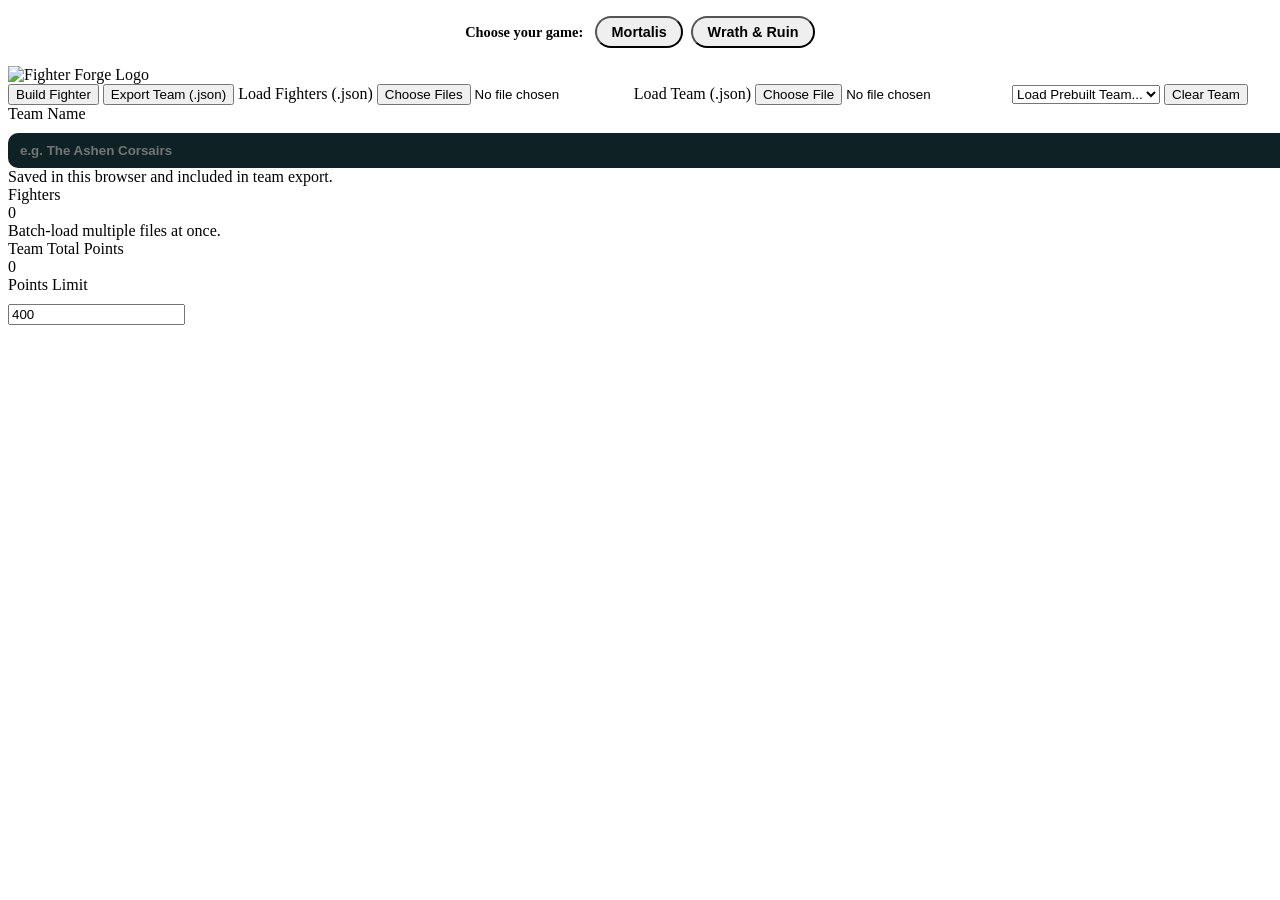
==== index.html @ ae113eda "Add files via upload" ====
<!DOCTYPE html>
<html lang="en">
<head>
  <meta charset="UTF-8" />
  <meta name="viewport" content="width=device-width, initial-scale=1" />
  <title>Bitzkrieg 28 Builder</title>
  <!-- The start page goes straight to the Team / Warband Builder, keeping ?game=mortalis / ?game=wr -->
  <script>location.replace("roster.html" + location.search + location.hash);</script>
  <meta http-equiv="refresh" content="0; url=roster.html" />
  <style>body{background:#111;color:#ddd;font-family:system-ui,sans-serif;text-align:center;padding:40px 16px}a{color:#ff9f1c}</style>
</head>
<body>
  <p>Opening the <a href="roster.html">Team / Warband Builder</a>…</p>
</body>
</html>
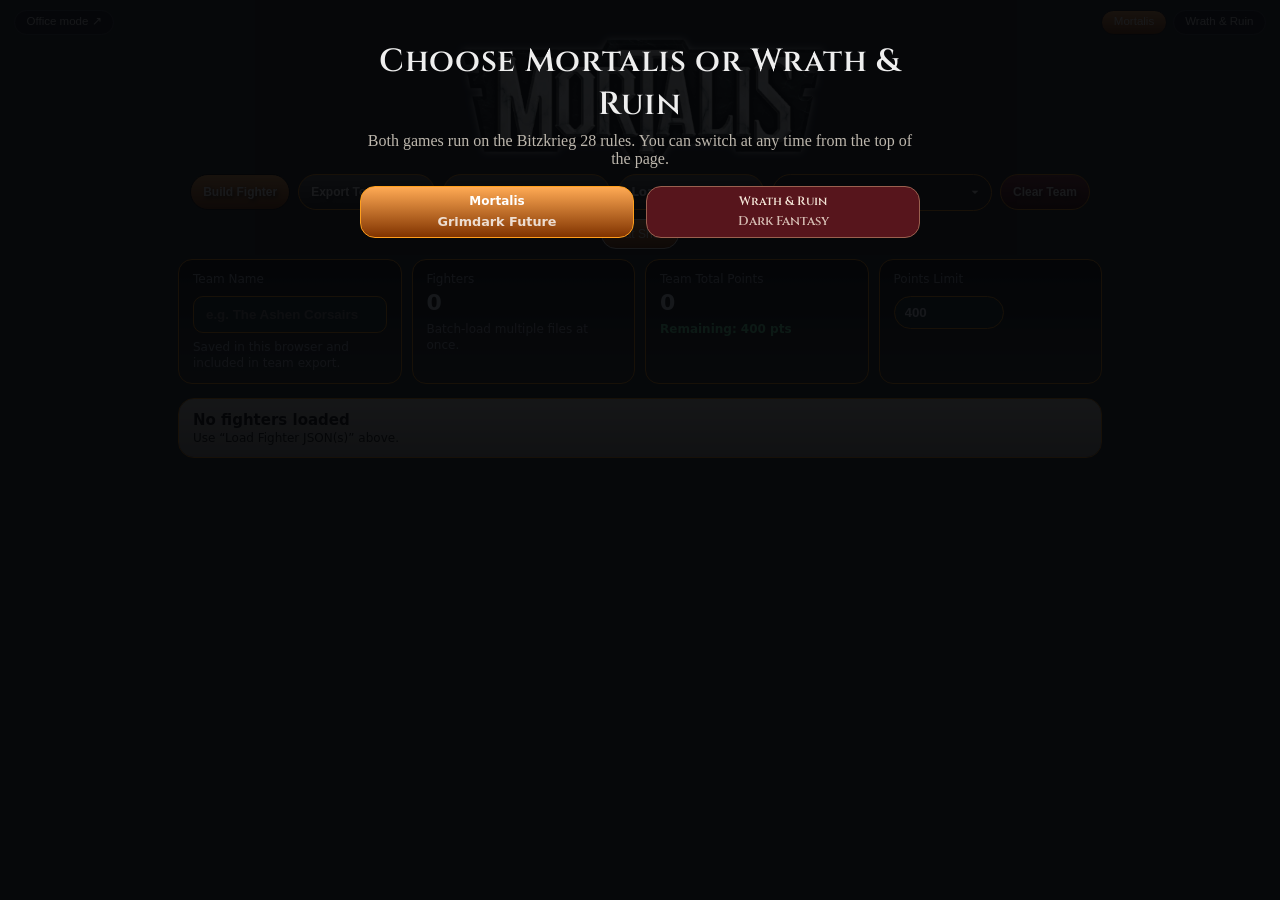
==== commit 330f1041: "Add home-screen app support: icons, manifest, offline helper, phone tweaks - Installable on iPhone/A" ====
--- a/index.html
+++ b/index.html
@@ -2,12 +2,23 @@
 <html lang="en">
 <head>
   <meta charset="UTF-8" />
-  <meta name="viewport" content="width=device-width, initial-scale=1" />
+  <meta name="viewport" content="width=device-width, initial-scale=1, viewport-fit=cover" />
   <title>Bitzkrieg 28 Builder</title>
   <!-- The start page goes straight to the Team / Warband Builder, keeping ?game=mortalis / ?game=wr -->
   <script>location.replace("roster.html" + location.search + location.hash);</script>
   <meta http-equiv="refresh" content="0; url=roster.html" />
   <style>body{background:#111;color:#ddd;font-family:system-ui,sans-serif;text-align:center;padding:40px 16px}a{color:#ff9f1c}</style>
+  <!-- Home-screen app (icon, full screen, offline) -->
+  <link rel="manifest" href="manifest.webmanifest" />
+  <link rel="icon" type="image/png" sizes="32x32" href="icons/icon-32.png" />
+  <link rel="apple-touch-icon" href="icons/apple-touch-icon.png" />
+  <meta name="theme-color" content="#0f1216" />
+  <meta name="mobile-web-app-capable" content="yes" />
+  <meta name="apple-mobile-web-app-capable" content="yes" />
+  <meta name="apple-mobile-web-app-title" content="Fighter Forge" />
+  <meta name="apple-mobile-web-app-status-bar-style" content="black-translucent" />
+  <link rel="stylesheet" href="data/b28_phone.css" />
+  <script src="data/b28_app.js" defer></script>
 </head>
 <body>
   <p>Opening the <a href="roster.html">Team / Warband Builder</a>…</p>
--- a/data/b28_phone.css
+++ b/data/b28_phone.css
@@ -0,0 +1,57 @@
+/* Bitzkrieg 28 - phone and home-screen app tweaks, shared by every page.
+   Loaded after each page's own styles. Desktop layout is not touched. */
+
+/* Edge to edge on iPhone: the app runs under the clock/battery strip and the home line,
+   so keep the content inside the safe area (all values are 0 on screens without a notch). */
+html{
+  padding-top: env(safe-area-inset-top, 0px);
+  padding-right: env(safe-area-inset-right, 0px);
+  padding-bottom: env(safe-area-inset-bottom, 0px);
+  padding-left: env(safe-area-inset-left, 0px);
+}
+.b28-welcome{
+  padding-top: calc(40px + env(safe-area-inset-top, 0px)) !important;
+  padding-bottom: calc(16px + env(safe-area-inset-bottom, 0px)) !important;
+}
+
+/* Installed app: no rubber-band bounce revealing white behind the page, no text-size jumps on rotate */
+html.b28-standalone, html.b28-standalone body{ overscroll-behavior-y: none; }
+html{ -webkit-text-size-adjust: 100%; text-size-adjust: 100%; }
+
+/* Touch screens: iPhones zoom into any text field under 16px - keep them at 16px */
+@media (pointer: coarse){
+  input:not([type=checkbox]):not([type=radio]):not([type=range]), select, textarea{
+    font-size: 16px !important;
+  }
+  /* Fighter Forge: bigger stat arrows and Add/Remove buttons for thumbs */
+  .stat-btn-vert{
+    width: 40px !important;
+    height: 30px !important;
+    font-size: 0.95rem !important;
+  }
+  .item-actions button{
+    min-height: 34px;
+    padding: 0.35rem 0.9rem !important;
+    font-size: 0.85rem !important;
+  }
+  button, select, summary, label{ touch-action: manipulation; }
+}
+
+/* Team / Warband Builder on phones: fighter name on its own line, buttons underneath */
+@media (max-width: 600px){
+  html .fighterHead{
+    flex-direction: column !important;
+    align-items: stretch !important;
+    gap: 8px !important;
+  }
+  html .fighterHead .name{
+    white-space: normal !important;
+    max-width: none !important;
+  }
+  html .fighterHead .meta{ display: none !important; }
+  html .fighterHead .right{ align-items: stretch !important; }
+  html .fighterHead .actionsRow{ justify-content: flex-start !important; }
+}
+
+/* Never print the install tip */
+@media print{ .b28-install{ display: none !important; } html{ padding: 0 !important; } }
